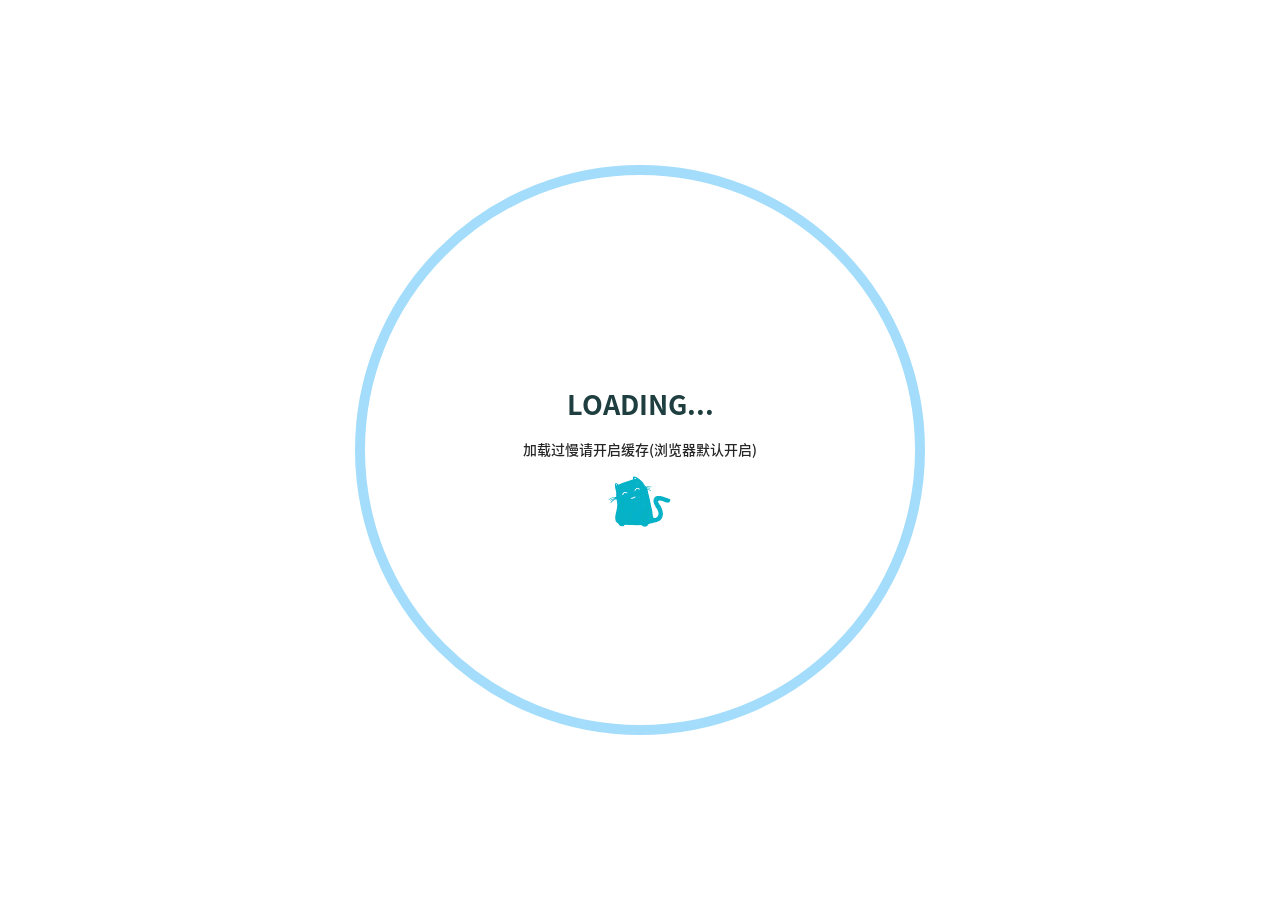
==== About/index.html @ d27d9568 "Site updated: 2022-05-14 11:12:30" ====
<!DOCTYPE html>
<html lang="zh-CN">
    <head>
        <meta charset="UTF-8">
        <meta name="viewport" content="width=device-width,initial-scale=1.0,maximum-scale=1.0,user-scalable=0">
        <title>About | Erinneria</title>
        <meta name="author" content="Erinneria">
        <meta name="description" content="">
        <meta name="keywords" content="">
        <link rel="icon" href="https://Erinneria.github.io/avator.png">
        <script src="https://cdn.staticfile.org/instant.page/5.1.0/instantpage.min.js" type="module"></script>
        <script src="https://cdn.staticfile.org/font-awesome/6.1.1/js/all.min.js"></script>
        <link rel="stylesheet" href="/css/fonts.min.css">
        <link rel="stylesheet" href="/css/particlex.css">
        <script src="https://cdn.staticfile.org/vue/3.2.33/vue.global.prod.min.js"></script>
    <meta name="generator" content="Hexo 6.2.0"></head>
    <body>
        <div id="loading" style="height:100vh;width:100vw;position:fixed;display:flex;z-index:200;justify-content:space-between;background:#fff;transition:opacity 0.3s ease-out"><div style="position:fixed;height:100vh;width:100vw;display:flex;justify-content:center;align-items:center"><div id="loadcontent" style="width:50vmin;height:50vmin;padding:50px;border-radius:50%;display:flex;justify-content:center;align-items:center;border:solid 10px #a3ddfb;text-align:center"><div><h2>LOADING...</h2><p style="word-break:keep-all">加载过慢请开启缓存(浏览器默认开启)</p><div><img alt="loading" src="/loading.gif"></div></div></div></div></div>
        <div id="layout">
            <i data-fa-symbol="calendar-solid" class="fa-solid fa-calendar fa-fw"></i>
            <i data-fa-symbol="bookmark-solid" class="fa-solid fa-bookmark fa-fw"></i>
            <i data-fa-symbol="tags-solid" class="fa-solid fa-tags fa-fw"></i>
            <transition name="into">
                <div v-show="show_page" style="display: -not-none">
                    <div id="menu_show">
                         
<nav id="menu">
    <div class="desktop-menu">
        <a href="/">
            <span class="title">Erinneria</span>
        </a>
        
        <a href="/">
            <i class="fa-solid fa-house fa-fw"></i>
            <span>&ensp;home</span>
        </a>
        
        <a href="/about">
            <i class="fa-solid fa-id-card fa-fw"></i>
            <span>&ensp;about</span>
        </a>
        
        <a href="/archives">
            <i class="fa-solid fa-box-archive fa-fw"></i>
            <span>&ensp;archives</span>
        </a>
        
        <a href="/categories">
            <i class="fa-solid fa-bookmark fa-fw"></i>
            <span>&ensp;categories</span>
        </a>
        
        <a href="/tags">
            <i class="fa-solid fa-tags fa-fw"></i>
            <span>&ensp;tags</span>
        </a>
        
    </div>
    <div :class="'phone-menu ' + menu_show" id="phone-menu">
        <div class="curtain" @click="menu_show = !menu_show" v-show="menu_show"></div>
        <div :class="'title'" @click="menu_show = !menu_show">
            <i class="fa-solid fa-bars fa-fw"></i>
            <span>&emsp;Erinneria</span>
        </div>
        <transition name="slide">
        <div class="items" v-show="menu_show">
            
            <a href="/">
                <div class="item">
                    <div style="min-width: 20px; max-width: 50px; width: 10%">
                        <i class="fa-solid fa-house fa-fw"></i>
                    </div>
                    <div style="min-width: 100px; max-width: 150%; width: 20%">home</div>
                </div>
            </a>
            
            <a href="/about">
                <div class="item">
                    <div style="min-width: 20px; max-width: 50px; width: 10%">
                        <i class="fa-solid fa-id-card fa-fw"></i>
                    </div>
                    <div style="min-width: 100px; max-width: 150%; width: 20%">about</div>
                </div>
            </a>
            
            <a href="/archives">
                <div class="item">
                    <div style="min-width: 20px; max-width: 50px; width: 10%">
                        <i class="fa-solid fa-box-archive fa-fw"></i>
                    </div>
                    <div style="min-width: 100px; max-width: 150%; width: 20%">archives</div>
                </div>
            </a>
            
            <a href="/categories">
                <div class="item">
                    <div style="min-width: 20px; max-width: 50px; width: 10%">
                        <i class="fa-solid fa-bookmark fa-fw"></i>
                    </div>
                    <div style="min-width: 100px; max-width: 150%; width: 20%">categories</div>
                </div>
            </a>
            
            <a href="/tags">
                <div class="item">
                    <div style="min-width: 20px; max-width: 50px; width: 10%">
                        <i class="fa-solid fa-tags fa-fw"></i>
                    </div>
                    <div style="min-width: 100px; max-width: 150%; width: 20%">tags</div>
                </div>
            </a>
            
        </div>
        </transition>
    </div>
</nav>
                    </div>
                    <div id="main">
                        
<div class="article">
    <div>
        <h1>About </h1>
    </div>
    <div class="info">
        <span class="date">
            <span class="icon">
                <svg class="fa-icon"><use xlink:href="#calendar-solid"></use></svg>
            </span>
            2022/5/14
        </span>
        
        
    </div>
    <div class="content" v-pre>
        <h2 id="Hi-I-am-Erinneria"><a href="#Hi-I-am-Erinneria" class="headerlink" title="Hi, I am Erinneria"></a>Hi, I am Erinneria</h2><hr>
<p>##:male_detective: Owner</p>
<p>Erinneria</p>

    </div>
    
    <link rel="stylesheet" href="https://cdn.staticfile.org/gitalk/1.7.2/gitalk.min.css">
    <div id="comment">
        <div id="gitalk-container">
        </div>
    </div>
    
</div>
                         
<footer id="footer">
    <div class="footer-wrap">
        <div>
            © 2022 - 2022 Erinneria
            <span class="footer-icon">
                <i class="fa-solid fa-font-awesome fa-fw"></i>
            </span>
            @Erinneria
        </div>
        <div></div>
        <div>Based on the <a target="_blank" rel="noopener" href="https://hexo.io/">Hexo Engine</a> & <a
                target="_blank" rel="noopener" href="https://github.com/korilin/hexo-theme-particle">Particle Theme</a></div>
        
    </div>
</footer>
                    </div>
                </div>
            </transition>
            <div id="img_show">
                <img id="img_content" alt="img_show">
            </div>
        </div>
        <script src="https://cdn.staticfile.org/highlight.js/11.5.1/highlight.min.js"></script>
        <script src="/js/particlex.js"></script>
        <script src="/js/showimg.js"></script>
        <canvas
        id="fireworks"
        style="position:fixed;top:0;left:0;width:100vw;height:100vh;pointer-events:none;z-index:2147483647"
        ></canvas>
        <script src="/js/fireworks.js"></script>
        <canvas
        id="background"
        style="position:fixed;top:0;left:0;width:100vw;height:100vh;pointer-events:none;z-index:-1"
        ></canvas>
        <script src="/js/background.js"></script>
        

    </body>
</html>
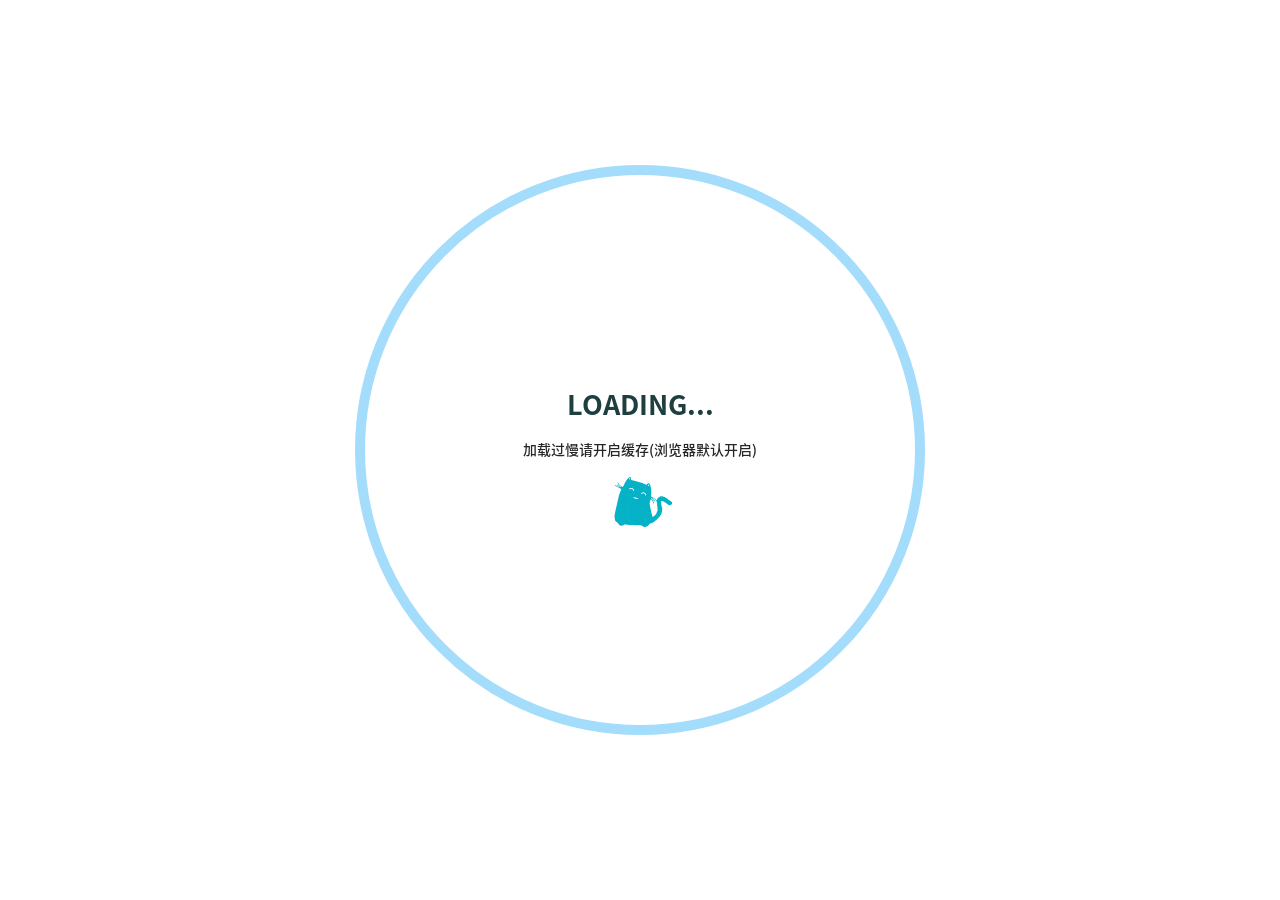
==== commit e4c76106: "Site updated: 2022-05-14 11:18:45" ====
--- a/About/index.html
+++ b/About/index.html
@@ -172,6 +172,7 @@
         <script src="https://cdn.staticfile.org/highlight.js/11.5.1/highlight.min.js"></script>
         <script src="/js/particlex.js"></script>
         <script src="/js/showimg.js"></script>
+        <script src="/js/showimg.js"></script>
         <canvas
         id="fireworks"
         style="position:fixed;top:0;left:0;width:100vw;height:100vh;pointer-events:none;z-index:2147483647"
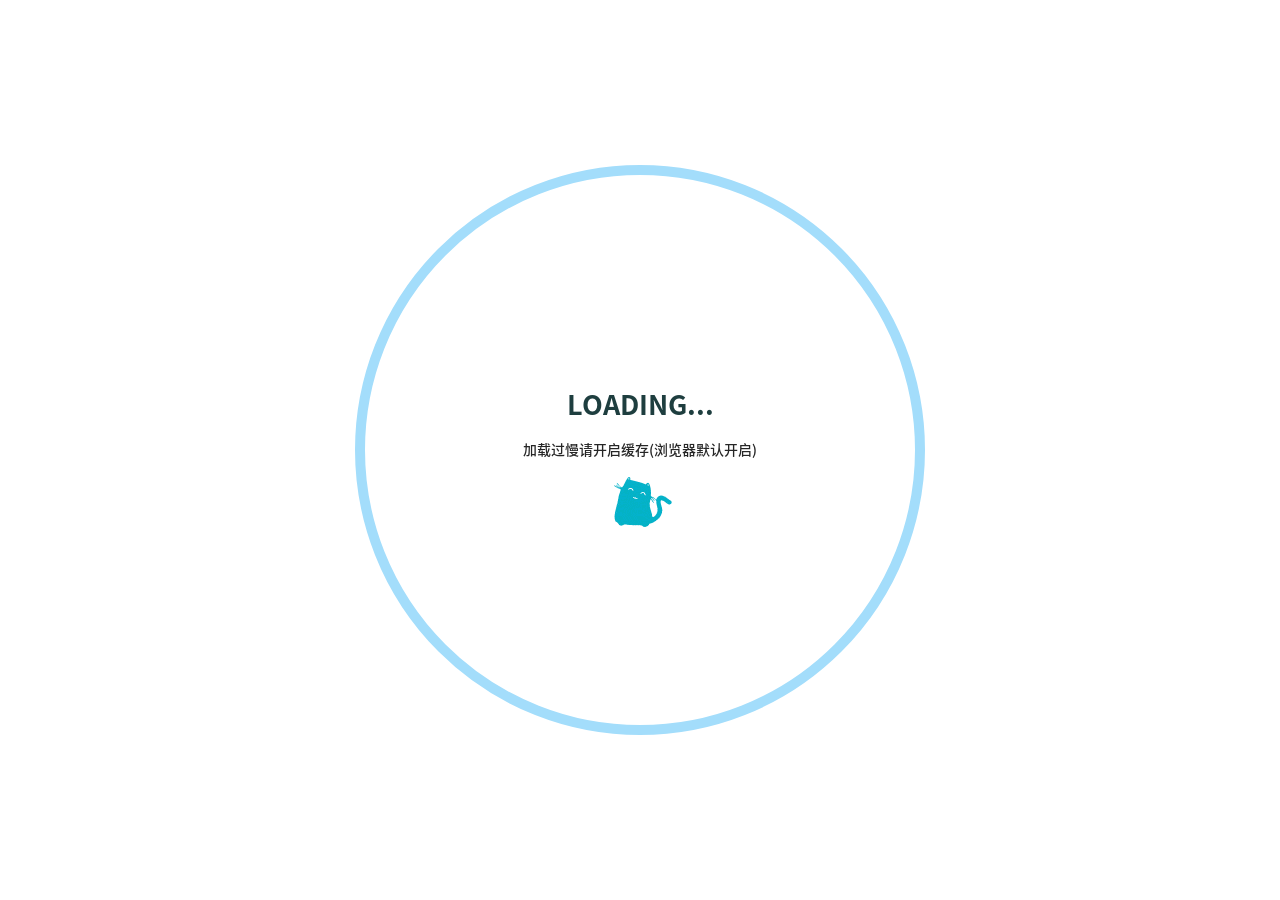
==== commit 9f4a4aff: "Site updated: 2022-05-14 11:22:04" ====
--- a/About/index.html
+++ b/About/index.html
@@ -173,6 +173,7 @@
         <script src="/js/particlex.js"></script>
         <script src="/js/showimg.js"></script>
         <script src="/js/showimg.js"></script>
+        <script src="/js/anime.min.js"></script>
         <canvas
         id="fireworks"
         style="position:fixed;top:0;left:0;width:100vw;height:100vh;pointer-events:none;z-index:2147483647"
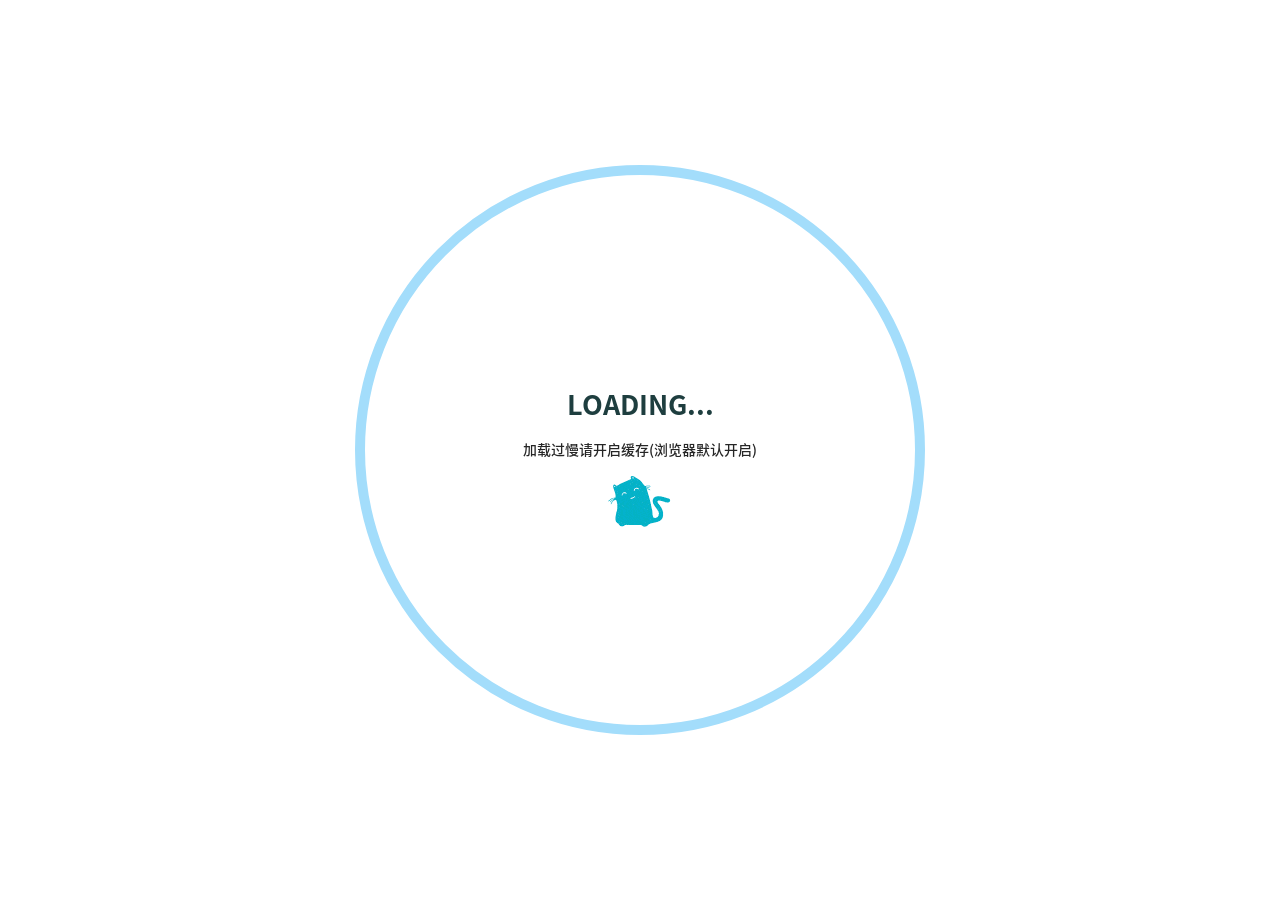
==== commit 1b835ffb: "Site updated: 2022-05-14 11:26:13" ====
--- a/About/index.html
+++ b/About/index.html
@@ -133,8 +133,8 @@
         
     </div>
     <div class="content" v-pre>
-        <h2 id="Hi-I-am-Erinneria"><a href="#Hi-I-am-Erinneria" class="headerlink" title="Hi, I am Erinneria"></a>Hi, I am Erinneria</h2><hr>
-<p>##:male_detective: Owner</p>
+        <h1 id="Hi-I-am-x3D-x3D-Erinneria-x3D-x3D"><a href="#Hi-I-am-x3D-x3D-Erinneria-x3D-x3D" class="headerlink" title="Hi, I am &#x3D;&#x3D;Erinneria&#x3D;&#x3D;"></a>Hi, I am &#x3D;&#x3D;Erinneria&#x3D;&#x3D;</h1><hr>
+<p>##:man: : Owner</p>
 <p>Erinneria</p>
 
     </div>
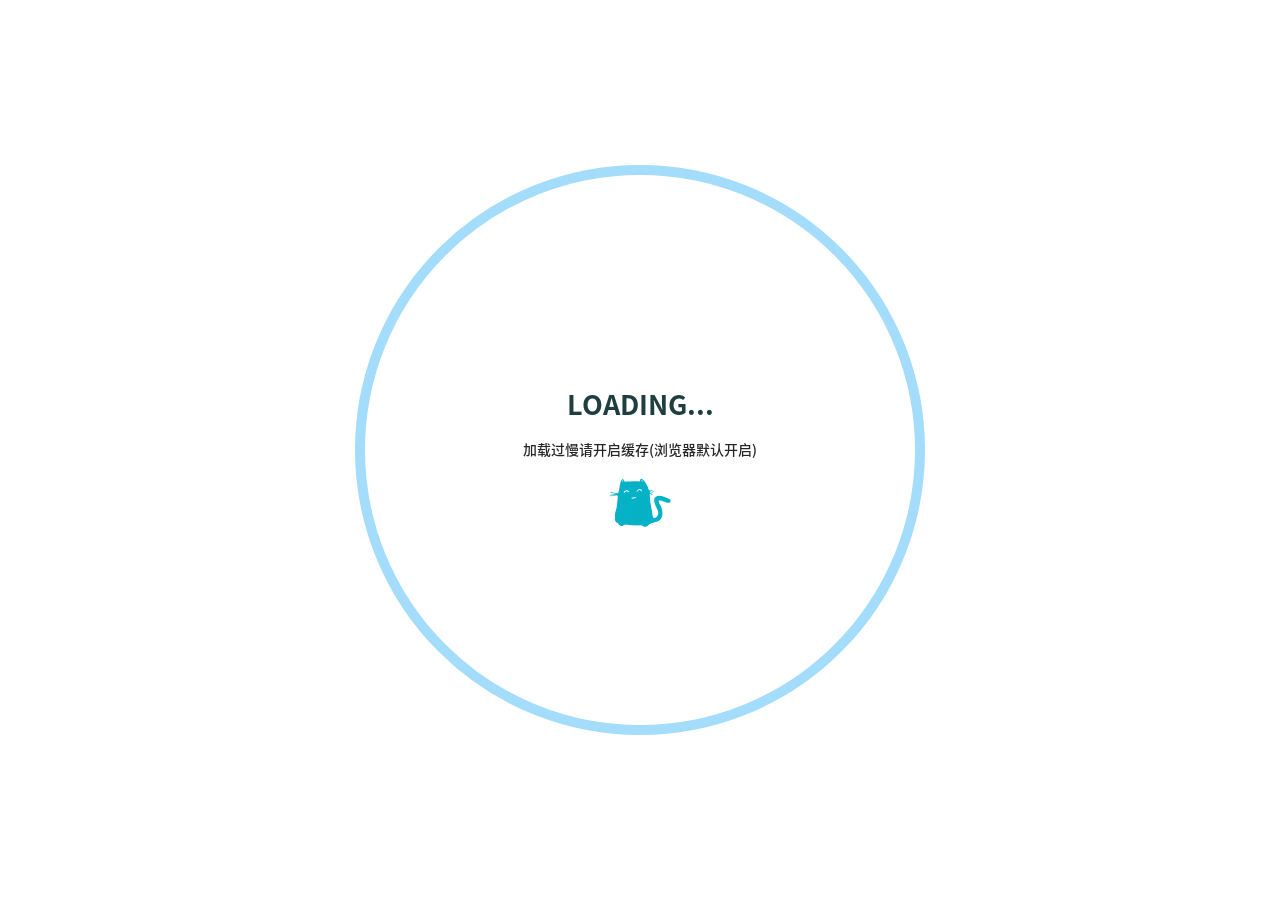
==== commit 18608b4b: "Site updated: 2022-05-14 11:27:49" ====
--- a/About/index.html
+++ b/About/index.html
@@ -134,8 +134,7 @@
     </div>
     <div class="content" v-pre>
         <h1 id="Hi-I-am-x3D-x3D-Erinneria-x3D-x3D"><a href="#Hi-I-am-x3D-x3D-Erinneria-x3D-x3D" class="headerlink" title="Hi, I am &#x3D;&#x3D;Erinneria&#x3D;&#x3D;"></a>Hi, I am &#x3D;&#x3D;Erinneria&#x3D;&#x3D;</h1><hr>
-<p>##:man: : Owner</p>
-<p>Erinneria</p>
+<h2 id="man-Owner"><a href="#man-Owner" class="headerlink" title=":man: : Owner"></a>:man: : Owner</h2><p>Erinneria</p>
 
     </div>
     
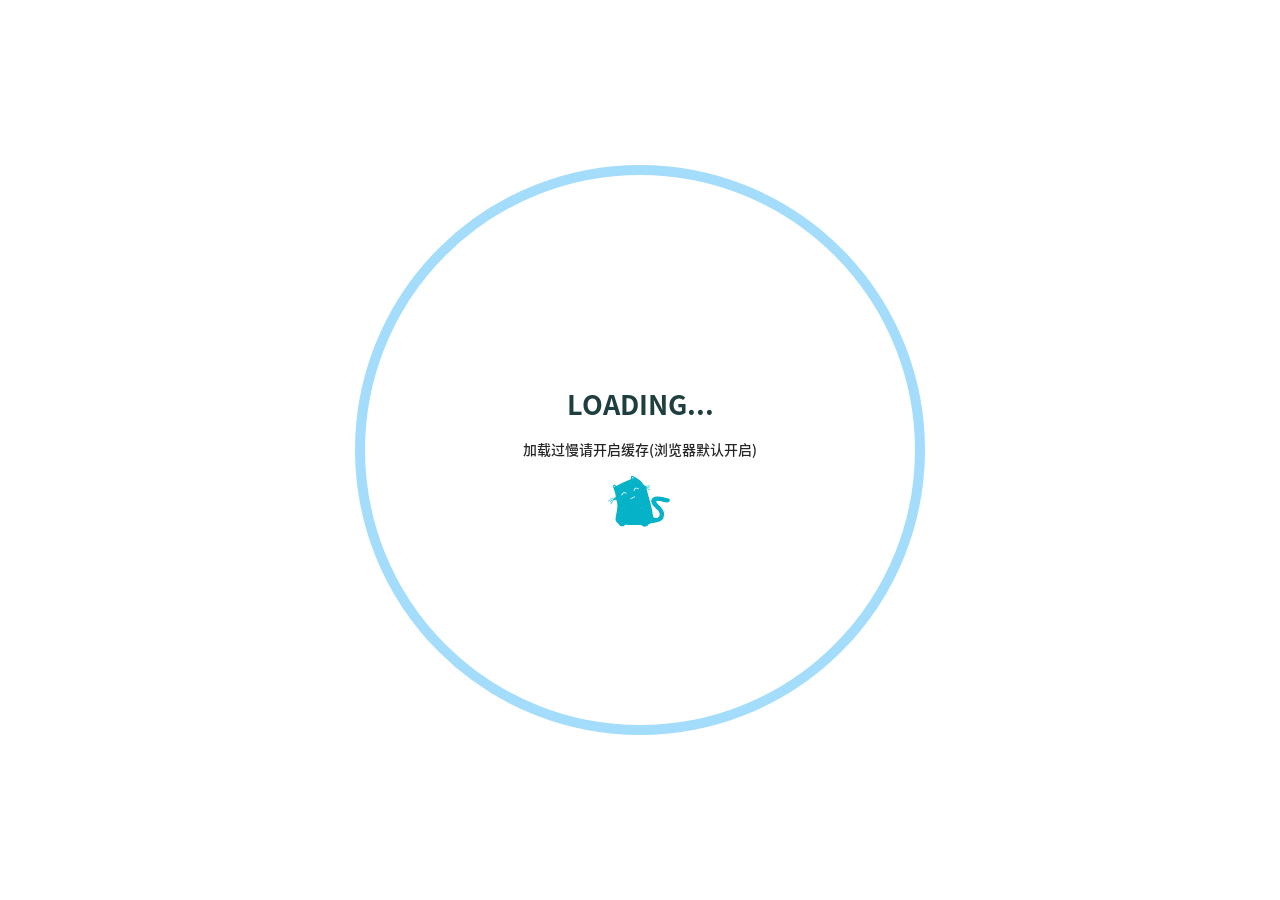
==== commit 44aefdaf: "Site updated: 2022-05-14 11:37:28" ====
--- a/About/index.html
+++ b/About/index.html
@@ -133,8 +133,7 @@
         
     </div>
     <div class="content" v-pre>
-        <h1 id="Hi-I-am-x3D-x3D-Erinneria-x3D-x3D"><a href="#Hi-I-am-x3D-x3D-Erinneria-x3D-x3D" class="headerlink" title="Hi, I am &#x3D;&#x3D;Erinneria&#x3D;&#x3D;"></a>Hi, I am &#x3D;&#x3D;Erinneria&#x3D;&#x3D;</h1><hr>
-<h2 id="man-Owner"><a href="#man-Owner" class="headerlink" title=":man: : Owner"></a>:man: : Owner</h2><p>Erinneria</p>
+        <h1 id="Hi-I-am-Erinneria"><a href="#Hi-I-am-Erinneria" class="headerlink" title="Hi, I am Erinneria"></a>Hi, I am <font color="blue">Erinneria</font></h1><hr>
 
     </div>
     
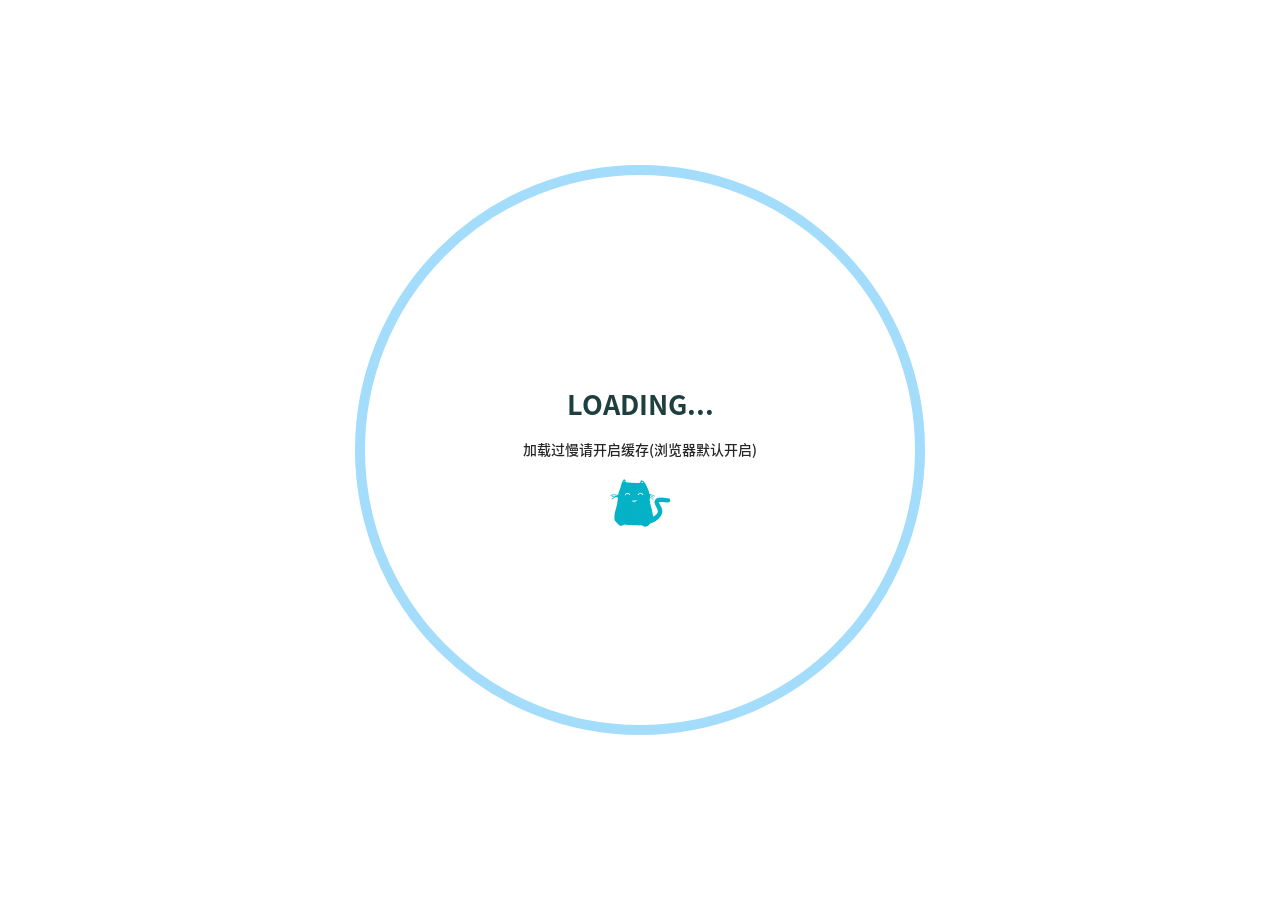
==== commit 8496065b: "Site updated: 2022-05-14 11:41:44" ====
--- a/About/index.html
+++ b/About/index.html
@@ -133,7 +133,7 @@
         
     </div>
     <div class="content" v-pre>
-        <h1 id="Hi-I-am-Erinneria"><a href="#Hi-I-am-Erinneria" class="headerlink" title="Hi, I am Erinneria"></a>Hi, I am <font color="blue">Erinneria</font></h1><hr>
+        <h1 id="Hi-I-am-Erinneria"><a href="#Hi-I-am-Erinneria" class="headerlink" title="Hi, I am Erinneria"></a>Hi, I am <font color=#92cafa>Erinneria</font></h1><hr>
 
     </div>
     
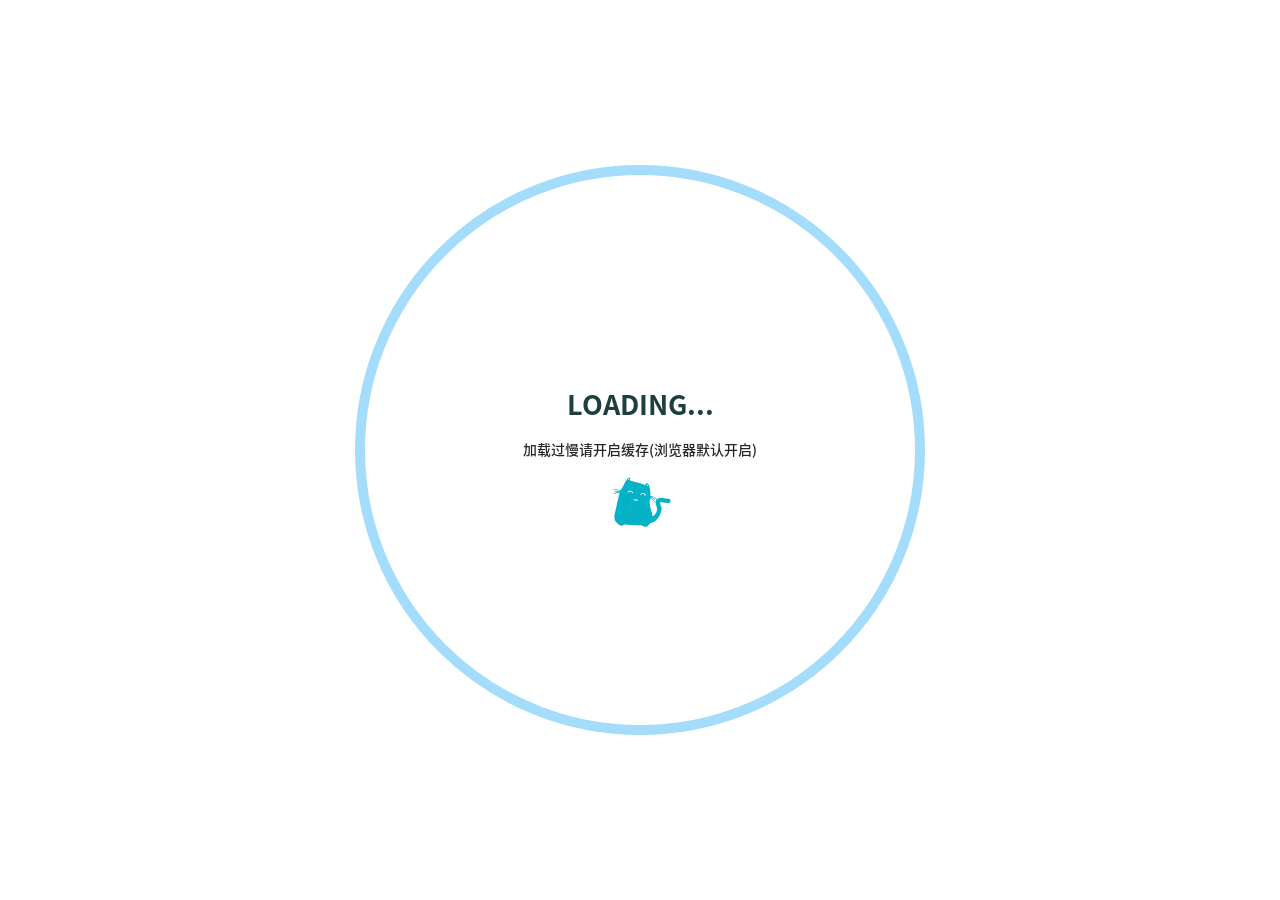
==== commit 77ca407a: "Site updated: 2022-05-14 11:42:50" ====
--- a/About/index.html
+++ b/About/index.html
@@ -133,7 +133,7 @@
         
     </div>
     <div class="content" v-pre>
-        <h1 id="Hi-I-am-Erinneria"><a href="#Hi-I-am-Erinneria" class="headerlink" title="Hi, I am Erinneria"></a>Hi, I am <font color=#92cafa>Erinneria</font></h1><hr>
+        <h1 id="Hi-I-am-Erinneria"><a href="#Hi-I-am-Erinneria" class="headerlink" title="Hi, I am Erinneria"></a>Hi, I am <font color=#66afef>Erinneria</font></h1><hr>
 
     </div>
     
